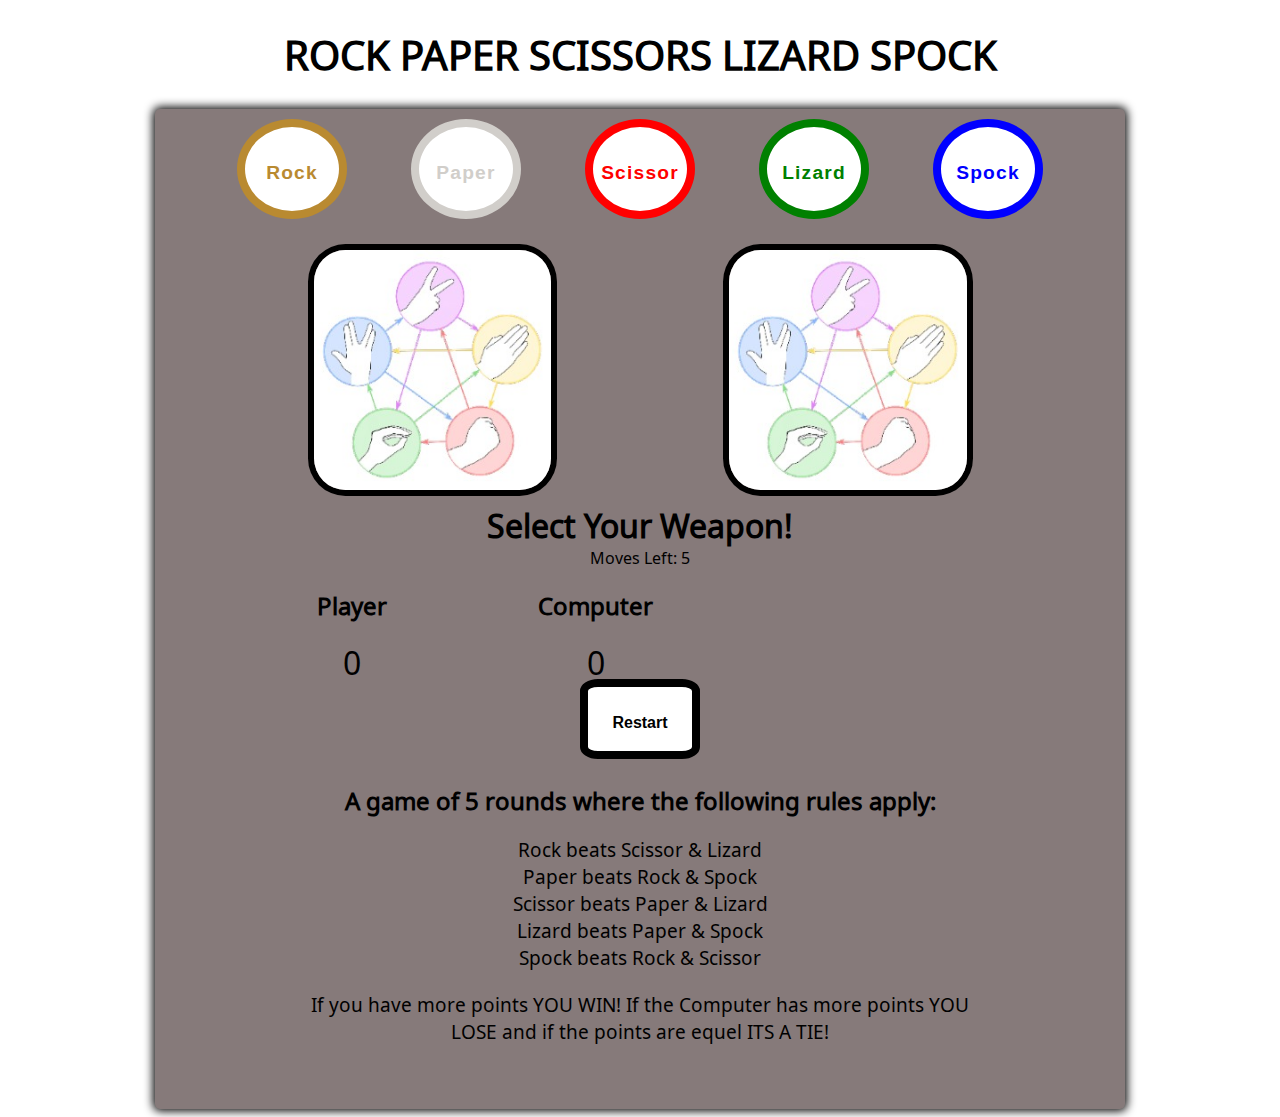
==== bo5.html @ 1dd0fe1d "Add new empty  homepage(index.html) and add best of 5 html file and link to test pages" ====
<!DOCTYPE html>
<html lang="en">
  <head>
    <meta charset="UTF-8" />
    <meta http-equiv="X-UA-Compatible" content="IE=edge" />
    <meta name="viewport" content="width=device-width, initial-scale=1.0" />

    <!-- Favicon Link -->
    <link
      rel="icon"
      type="image/x-icon"
      href="/assets/images/favicon/favicon-img.ico"
    />

    <!-- CSS File Link -->
    <link href="assets/css/style.css" rel="stylesheet" type="text/css" />

    <title>RPSLS Game</title>
  </head>
  <body>
    <!-- Heading -->
    <h1 class="heading">ROCK PAPER SCISSORS LIZARD SPOCK</h1>

    <!-- Game Area for all content -->
    <div class="game-area">
      <div class="controls-area">
        <button class="rock btn btn--big btn--brown">Rock</button>
        <button class="paper btn btn--big btn--grey">Paper</button>
        <button class="scissor btn btn--big btn--red">Scissor</button>
        <button class="lizard btn btn--big btn--green">Lizard</button>
        <button class="spock btn btn--big btn--blue">Spock</button>
      </div>
      <!--Player & Computer choice display -->
      <div class="choices">
        <span
          ><img
            src="assets/images/default.png"
            alt="defaultImg"
            id="your-choice"
        /></span>
        <span
          ><img
            src="assets/images/default.png"
            alt="defaultImg"
            id="opponent-choice"
        /></span>
      </div>

      <!-- Moves title -->
      <div class="move">Select Your Weapon!</div>

      <!--Number of moves left before the game ends -->
      <div class="movesleft">Moves Left: 5</div>

      <!-- Score area for players & computers points -->
      <div class="score-area">
        <div class="playerScore">
          <h2>Player</h2>
          <p class="player-count count">0</p>
        </div>

        <div class="computerScore">
          <h2>Computer</h2>
          <p class="computer-count count">0</p>
        </div>
      </div>

      <!-- Results Display -->
      <div class="result"></div>

      <!-- Restart game button-->
      <div id="restart"><button class="reload">Restart</button></div>

      <!-- Explanation of Rules -->
      <div class="rules-area">
        <h2>A game of 5 rounds where the following rules apply:</h2>
        <div class="rules">
          <div>Rock beats Scissor & Lizard</div>
          <div>Paper beats Rock & Spock</div>
          <div>Scissor beats Paper & Lizard</div>
          <div>Lizard beats Paper & Spock</div>
          <div>Spock beats Rock & Scissor</div>
          <p>
            If you have more points YOU WIN! If the Computer has more points YOU
            LOSE and if the points are equel ITS A TIE!
          </p>
        </div>
      </div>
    </div>
    <!-- JavaScript File Link -->
    <script src="assets/js/script.js"></script>
  </body>
</html>
---- assets/css/style.css ----
@import url('https://fonts.googleapis.com/css2?family=Noto+Sans+Avestan&family=Noto+Serif+Georgian:wght@300&display=swap');

/* ------------------------------------------- Global style */
body {
    background-color: rgb(255, 255, 255);
    font-family: "Noto Sans Avestan", sans-serif;
    color: #000000;
    text-align: center;
}

/* ------------------------------------------- Heading style */
.heading {
    text-align: center;
    font-size: 2.5rem;
}

/* ------------------------------------------- game-area */
.game-area {
    background-color: #867a7a;
    width: 950px;
    height: 125vh;
    max-height: 980px;
    max-width: 85%;
    border-radius: 5px;
    margin-left: auto;
    margin-right: auto;
    padding: 10px;
    box-shadow: 0 0 10px 2px;
}

/* ------------------------------------------- All Buttons */
.btn {
    width: 220px;
    height: 60px;
    font-family: "Helvetica", sans-serif;
    letter-spacing: 1.2px;
    color: white;
}

.btn:focus {
    outline: none;
}

.btn--big {
    padding-top: 10px;
    border-radius: 50%;
    background-color: white;
    border: 8px solid;
    width: 110px;
    height: 100px;
    font-size: 1.2rem;
    margin: 0 30px;
    transition: all 0.5s;
    font-weight: bold;
}

.btn--big::after {
    content: attr(data-type);
    font-size: 1rem;
    color: #445361;
    position: relative;
    left: -0.5em;
}

/* ------------------------------------------- Buttons style */

.btn--brown {
    border-color: rgb(185, 138, 49);
    color: rgb(185, 138, 49);
}

.btn--brown:active,
.btn--brown:hover {
    background-color: rgb(73, 45, 11);
    color: white;
}

.btn--grey {
    border-color: rgb(209, 206, 202);
    color: rgb(209, 206, 202);
}

.btn--grey:active,
.btn--grey:hover {
    background-color: rgb(59, 58, 56);
    color: white;
}

.btn--red {
    border-color: red;
    color: red;
}

.btn--red:active,
.btn--red:hover {
    background-color: darkred;
    color: white;
}

.btn--green {
    border-color: green;
    color: green;
}

.btn--green:active,
.btn--green:hover {
    background-color: darkgreen;
    color: white;
}

.btn--blue {
    border-color: blue;
    color: blue;
}

.btn--blue:active,
.btn--blue:hover {
    background-color: darkblue;
    color: white;
}

/* ------------------------------------------- Choice-area */
.choices {
    margin-bottom: 150px;
    width: 100%;
    height: 10px;
    display: inline-block;
}

/* ------------------------------------------- Player and Computer Choices  */
#your-choice {
    width: 25%;
    float: left;
    margin-left: 15%;
    margin-top: 25px;
    border-radius: 15%;
    background-color: white;
    border: 6px solid;
    height: 240px;
}

#opponent-choice {
    width: 25%;
    height: 240px;
    float: right;
    margin-right: 15%;
    margin-top: 25px;
    border-radius: 15%;
    background-color: white;
    border: 6px solid;
}

/* ------------------------------------------- moves-area */
.move {
    margin-top: 120px;
    text-align: center;
    font-size: 2rem;
    font-weight: bold;
}

.movesleft {
    text-align: center;
}

/* ------------------------------------------- score-area */
.score-area {
    width: 50vw;
    text-align: center;
    display: flex;
    justify-content: space-evenly;
    position: absolute;
}

.player-count,
.computer-count {
    position: relative;
    font-size: 2.0rem;
    margin: 10px;
}

/* ---------------------------------------------- Results */
.result {
    margin-top: 100px;
    font-size: 1.2rem;
    text-align: center;
    font-size: 2rem;
    font-weight: bold;
}

/* ---------------------------------------------- Restart Button */
.reload {
    position: relative;
    padding-top: 10px;
    border-radius: 15%;
    background-color: white;
    border: 8px solid;
    width: 120px;
    height: 80px;
    font-size: 1.0rem;
    margin: 0 30px;
    font-weight: bold;
}

#restart {
    padding-top: 10px;
    text-align: center;
    font-size: 2rem;
    font-weight: bold;
}

/* ------------------------------------------- Rules-area */
.rules-area {
    padding-top: 5px;
}

.rules {
    position: relative;
    width: 70%;
    margin-left: 15%;
    text-align: center;
    font-size: 1.2rem;
}

/* ------------------------------------------- Media Query 1200px */
@media screen and (max-width: 1200px) {

    /* ------------------------------------------- score-area */
    .score-area {
        width: 80%;
        text-align: center;
        display: flex;
        justify-content: space-evenly;
        position: absolute;
    }

    .player-count,
    .computer-count {
        position: relative;
        font-size: 2.0rem;
        width: 50%;
        margin: 10px;

        text-align: center;
        font-size: 2rem;
        font-weight: bold;

    }

    /* ------------------------------------------- game-area */
    .game-area {
        height: 170vh;
        max-height: 900px;

    }
}

/* ------------------------------------------- Media Query 1050px */
@media screen and (max-width: 1050px) {
    .score-area {
        width: 80%;
        text-align: center;
        display: flex;
        justify-content: space-evenly;
        position: absolute;
    }

    .player-count,
    .computer-count {
        position: relative;
        font-size: 2.0rem;
        width: 50%;
        margin: 10px;

        text-align: center;
        font-size: 2rem;
        font-weight: bold;

    }

    /* ------------------------------------------- game-area */
    .game-area {
        height: 200vh;
        max-height: 950px;

    }
}

/* ------------------------------------------- Media Query 980px */
@media screen and (max-width: 980px) {
    .score-area {
        width: 80%;
        text-align: center;
        display: flex;
        justify-content: space-evenly;
        position: absolute;
    }

    .player-count,
    .computer-count {
        position: relative;
        font-size: 2.0rem;
        width: 50%;
        margin: 10px;

        text-align: center;
        font-size: 2rem;
        font-weight: bold;

    }

    /* ------------------------------------------- game-area */
    .game-area {
        height: 200vh;
        max-height: 1100px;

    }
}

/* ------------------------------------------- Media Query 400px */
@media screen and (max-width: 400px) {
    .score-area {
        width: 80%;
        text-align: center;
        display: flex;
        justify-content: space-evenly;
        position: absolute;
    }

    .player-count,
    .computer-count {
        position: relative;
        font-size: 2.0rem;
        width: 50%;
        margin: 10px;

        text-align: center;
        font-size: 2rem;
        font-weight: bold;

    }

    /* ------------------------------------------- game-area */
    .game-area {
        height: 250vh;
        max-height: 1500px;

    }

    /* ------------------------------------------- Player and Computer Choices  */
    #your-choice {
        width: 25%;
        float: left;

        height: 140px;
    }

    #opponent-choice {
        width: 25%;
        float: right;

        height: 140px;
    }

    .move {
        margin-top: 10px;
        text-align: center;
        font-size: 2rem;
        font-weight: bold;
    }
}
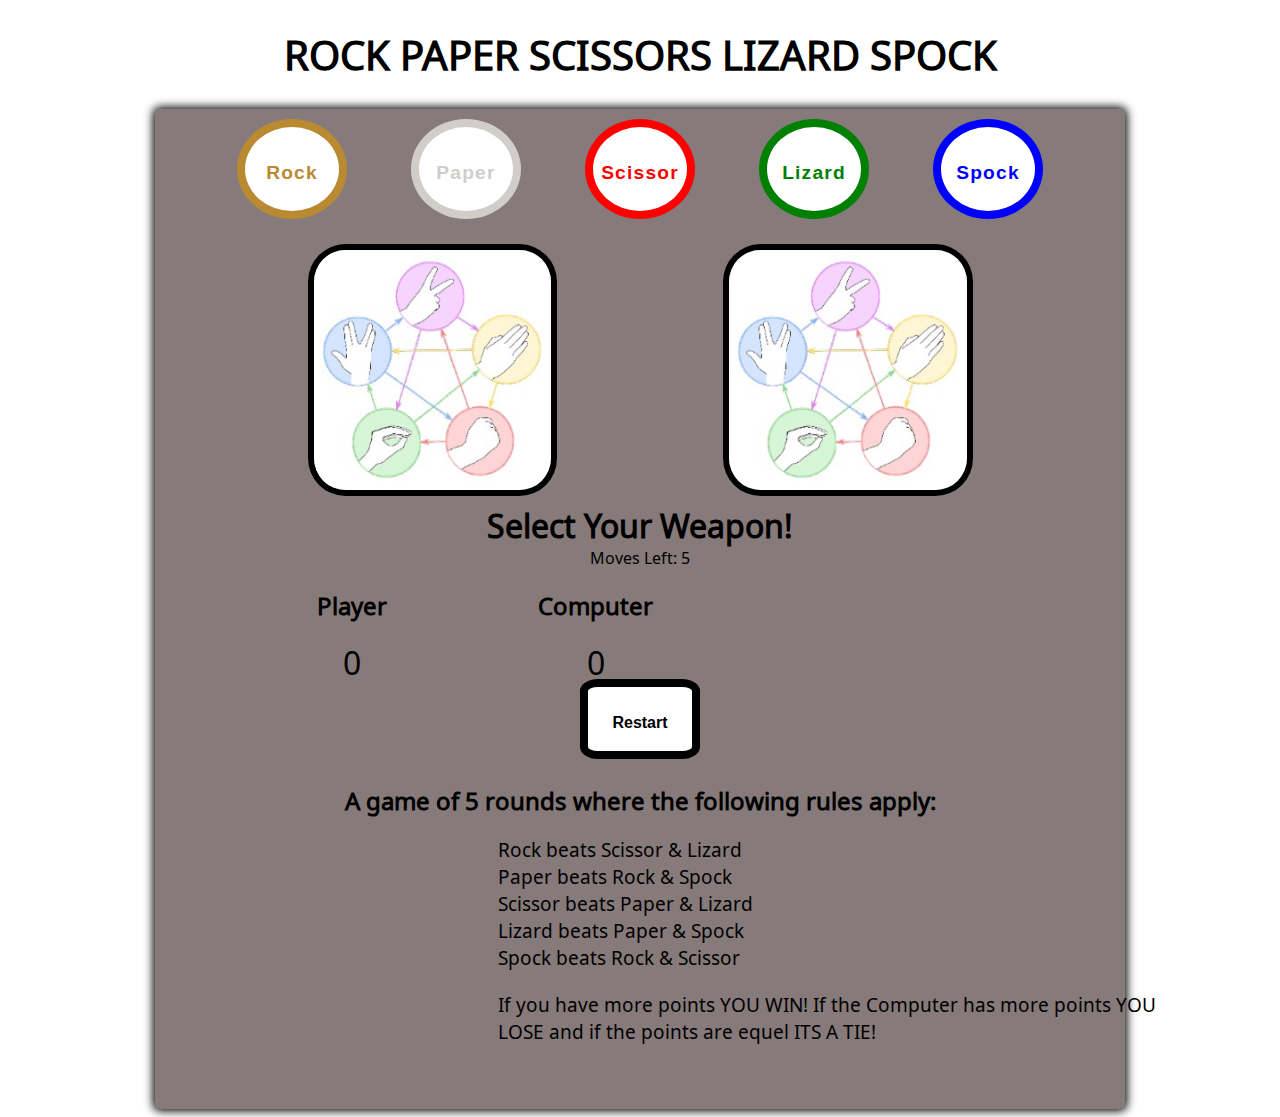
==== commit 0b76d0b9: "Rename script.js to bo5 and add new script.js file" ====
--- a/bo5.html
+++ b/bo5.html
@@ -88,6 +88,6 @@
       </div>
     </div>
     <!-- JavaScript File Link -->
-    <script src="assets/js/script.js"></script>
+    <script src="assets/js/bo5.js"></script>
   </body>
 </html>--- a/assets/css/style.css
+++ b/assets/css/style.css
@@ -216,10 +216,16 @@
 .rules {
     position: relative;
     width: 70%;
-    margin-left: 15%;
-    text-align: center;
+    margin-left: 35%;
+    text-align: left;
     font-size: 1.2rem;
 }
+
+#myDIV {
+
+    background-color: lightblue;
+
+  }
 
 /* ------------------------------------------- Media Query 1200px */
 @media screen and (max-width: 1200px) {
